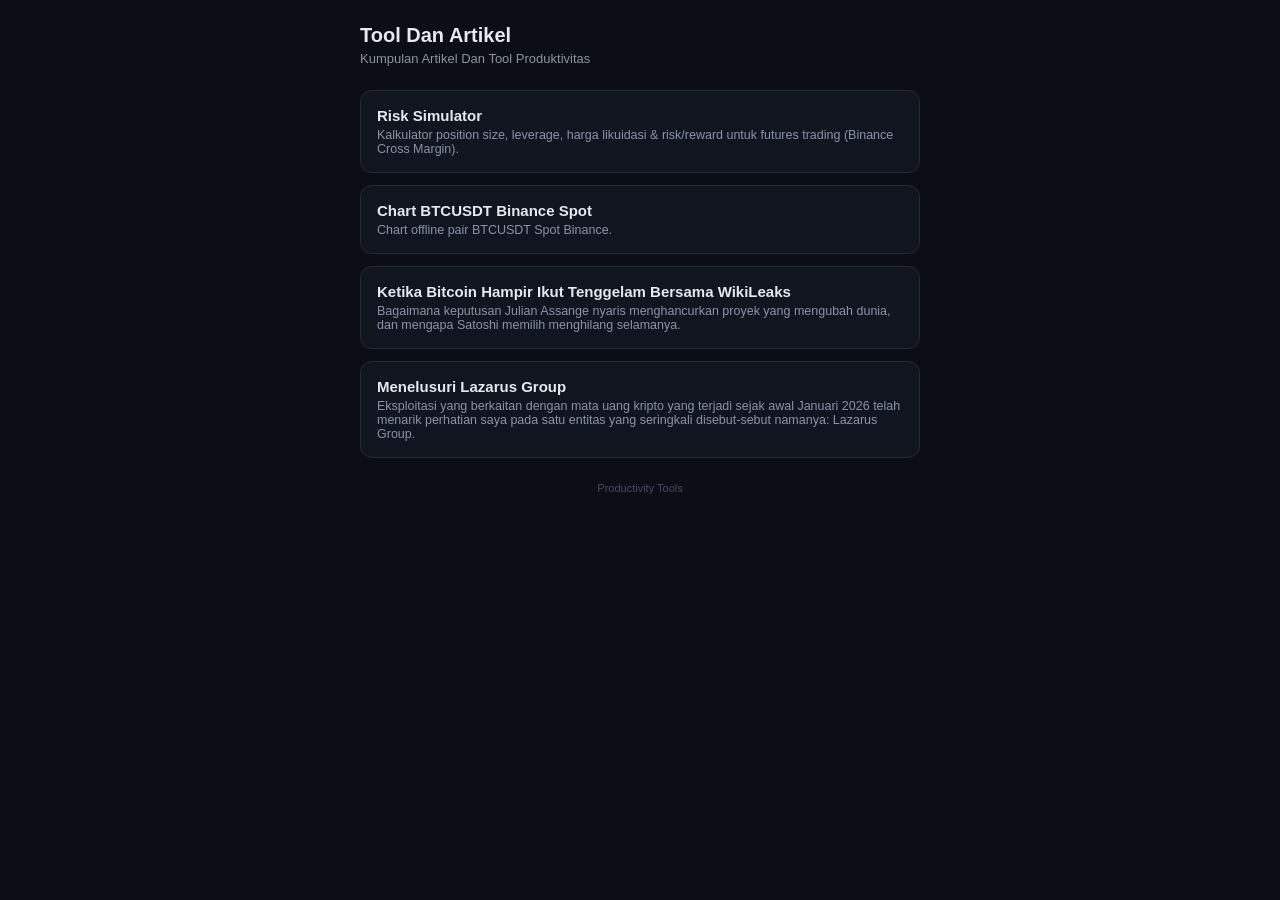
==== index.html @ 6e99598f "add lazarus" ====
<!DOCTYPE html>
<html lang="id">
<head>
<meta charset="UTF-8">
<meta name="viewport" content="width=device-width, initial-scale=1.0">
<title>Index Artikel dan Tool Produktivitas</title>
<style>
  :root{
    --bg:#0b0e14;
    --panel:#11151f;
    --border:#232a3a;
    --text:#e6e9f0;
    --muted:#8b93a7;
    --accent:#3ddc97;
  }
  *{box-sizing:border-box;}
  body{
    margin:0;
    background:var(--bg);
    color:var(--text);
    font-family:-apple-system,BlinkMacSystemFont,'Segoe UI',Roboto,Helvetica,Arial,sans-serif;
    padding:24px 16px;
  }
  .wrap{max-width:560px;margin:0 auto;}
  h1{font-size:20px;margin:0 0 4px;}
  .subtitle{color:var(--muted);font-size:13px;margin-bottom:24px;}
  a.tool{
    display:block;
    background:var(--panel);
    border:1px solid var(--border);
    border-radius:12px;
    padding:16px;
    margin-bottom:12px;
    text-decoration:none;
    color:var(--text);
  }
  a.tool:hover{border-color:var(--accent);}
  a.tool .name{font-weight:700;font-size:15px;margin-bottom:4px;}
  a.tool .desc{color:var(--muted);font-size:12.5px;}
  footer{text-align:center;color:#454c5f;font-size:11px;margin-top:24px;}
</style>
</head>
<body>
<div class="wrap">
  <h1>Tool Dan Artikel</h1>
  <div class="subtitle">Kumpulan Artikel Dan Tool Produktivitas</div>

  <a class="tool" href="./risk-simulator/">
    <div class="name">Risk Simulator</div>
    <div class="desc">Kalkulator position size, leverage, harga likuidasi &amp; risk/reward untuk futures trading (Binance Cross Margin).</div>
  </a>
	<a class="tool" href="./chart/">
		<div class="name">Chart BTCUSDT Binance Spot</div>
		<div class="desc">Chart offline pair BTCUSDT Spot Binance.</div>
	</a>
	<a class="tool" href="./artikel-satoshi-wikileaks/">
		<div class="name">Ketika Bitcoin Hampir Ikut Tenggelam Bersama WikiLeaks</div>
		<div class="desc">Bagaimana keputusan Julian Assange nyaris menghancurkan proyek yang mengubah dunia, dan mengapa Satoshi memilih menghilang selamanya.</div>
	</a>
	<a class="tool" href="./lazarus/">
    <div class="name">Menelusuri Lazarus Group</div>
    <div class="desc">Eksploitasi yang berkaitan dengan mata uang kripto yang terjadi sejak awal Januari 2026 telah menarik perhatian saya pada satu entitas yang seringkali disebut-sebut namanya: Lazarus Group.</div>
  </a>

</div>
<footer>Productivity Tools</footer>
</body>
</html>
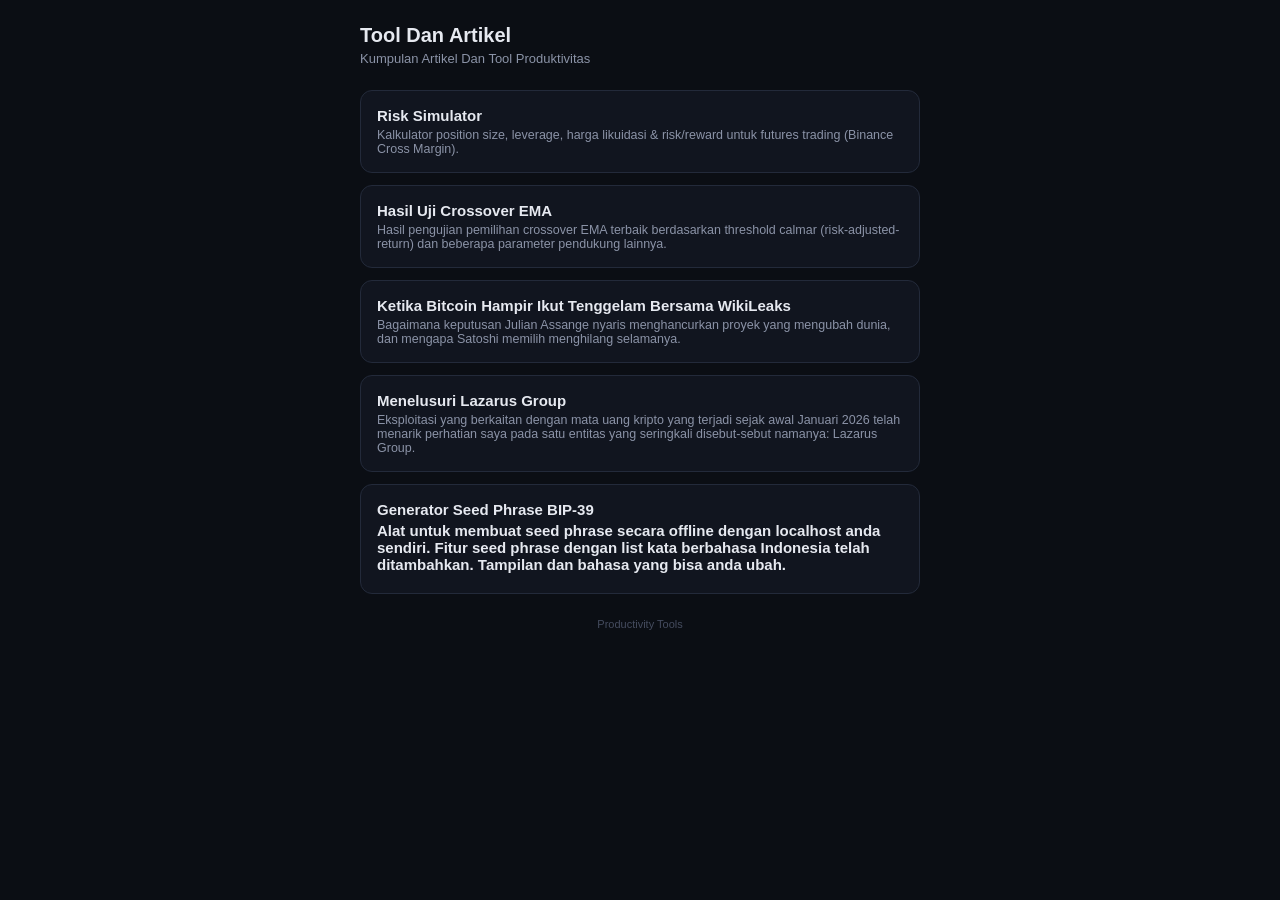
==== commit 6f0029fe: "update chart/backtest.py for add rank by calmar ratio" ====
--- a/index.html
+++ b/index.html
@@ -49,9 +49,9 @@
     <div class="name">Risk Simulator</div>
     <div class="desc">Kalkulator position size, leverage, harga likuidasi &amp; risk/reward untuk futures trading (Binance Cross Margin).</div>
   </a>
-	<a class="tool" href="./chart/">
-		<div class="name">Chart BTCUSDT Binance Spot</div>
-		<div class="desc">Chart offline pair BTCUSDT Spot Binance.</div>
+	<a class="tool" href="https://rovikin.github.io/web/chart/">
+		<div class="name">Hasil Uji Crossover EMA</div>
+		<div class="desc">Hasil pengujian pemilihan crossover EMA terbaik berdasarkan threshold calmar (risk-adjusted-return) dan beberapa parameter pendukung lainnya.</div>
 	</a>
 	<a class="tool" href="./artikel-satoshi-wikileaks/">
 		<div class="name">Ketika Bitcoin Hampir Ikut Tenggelam Bersama WikiLeaks</div>
@@ -61,7 +61,11 @@
     <div class="name">Menelusuri Lazarus Group</div>
     <div class="desc">Eksploitasi yang berkaitan dengan mata uang kripto yang terjadi sejak awal Januari 2026 telah menarik perhatian saya pada satu entitas yang seringkali disebut-sebut namanya: Lazarus Group.</div>
   </a>
-
+	</a>
+	<a class="tool" href="https://rovikin.github.io/bip39/bip39-standalone.html">
+		<div class="name">Generator Seed Phrase BIP-39</div>
+		<div class="name">Alat untuk membuat seed phrase secara offline dengan localhost anda sendiri. Fitur seed phrase dengan list kata berbahasa Indonesia telah ditambahkan. Tampilan dan bahasa yang bisa anda ubah.</div>
+	</a>
 </div>
 <footer>Productivity Tools</footer>
 </body>
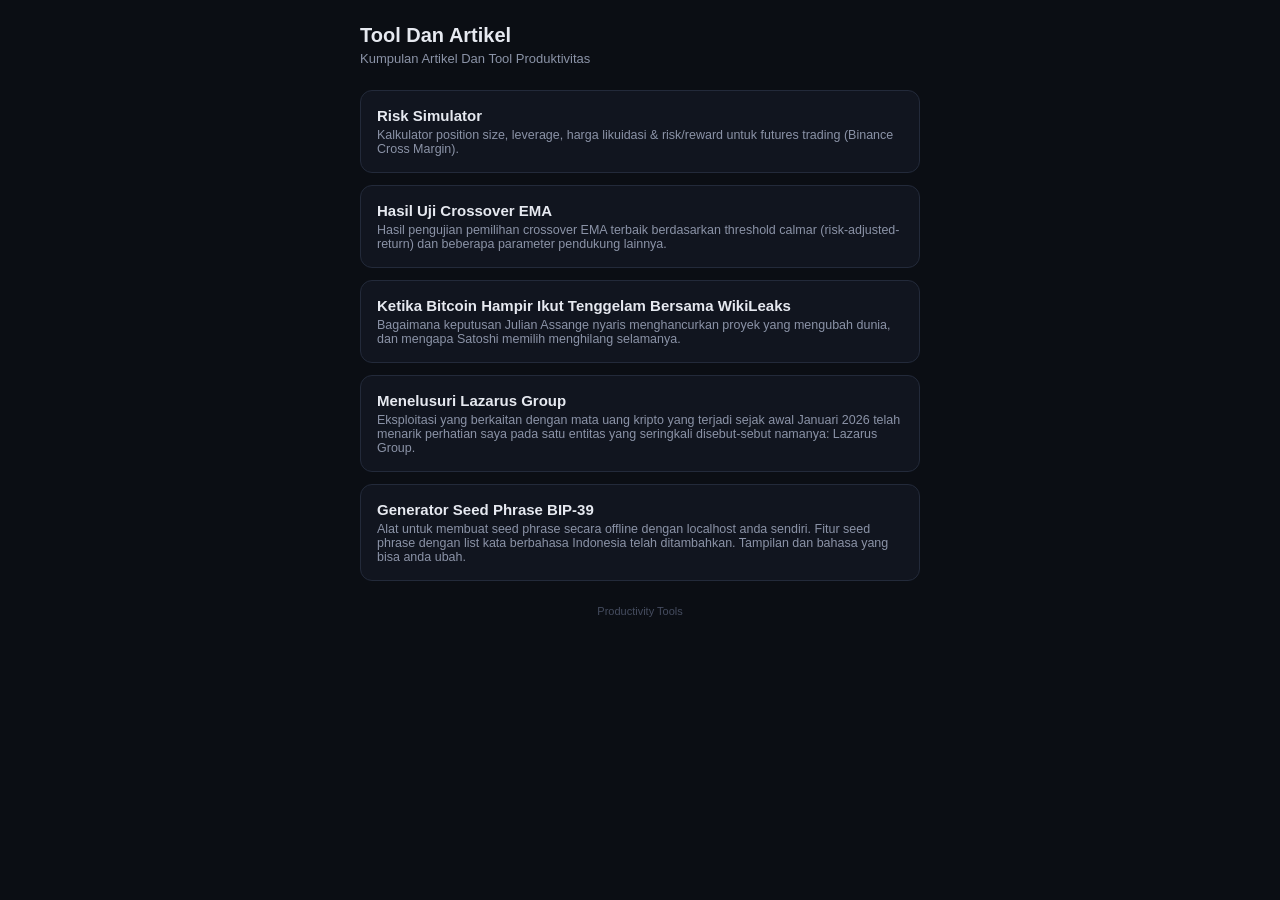
==== commit f48b1f05: "update chart/backtest.py for add rank by calmar ratio" ====
--- a/index.html
+++ b/index.html
@@ -64,7 +64,7 @@
 	</a>
 	<a class="tool" href="https://rovikin.github.io/bip39/bip39-standalone.html">
 		<div class="name">Generator Seed Phrase BIP-39</div>
-		<div class="name">Alat untuk membuat seed phrase secara offline dengan localhost anda sendiri. Fitur seed phrase dengan list kata berbahasa Indonesia telah ditambahkan. Tampilan dan bahasa yang bisa anda ubah.</div>
+		<div class="desc">Alat untuk membuat seed phrase secara offline dengan localhost anda sendiri. Fitur seed phrase dengan list kata berbahasa Indonesia telah ditambahkan. Tampilan dan bahasa yang bisa anda ubah.</div>
 	</a>
 </div>
 <footer>Productivity Tools</footer>
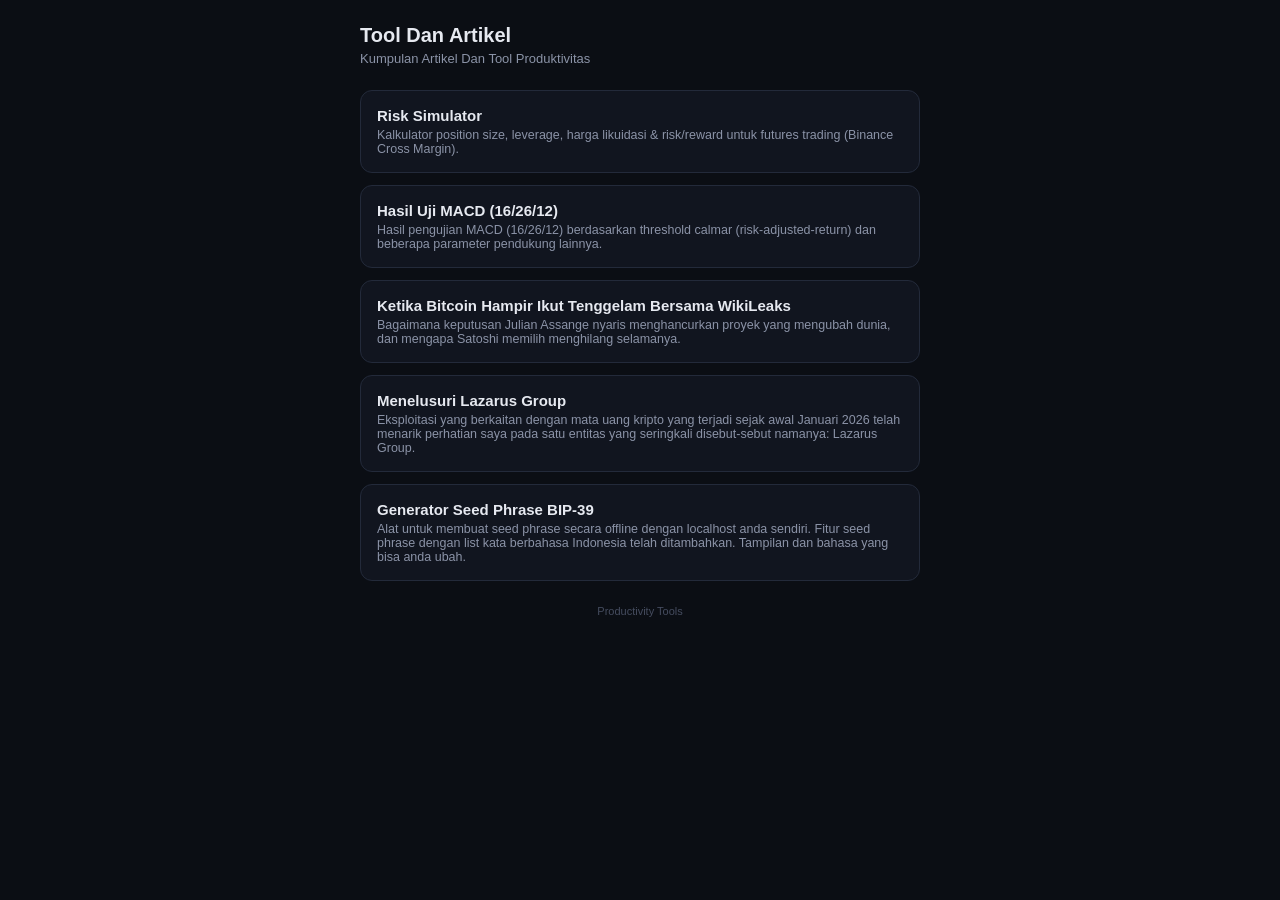
==== commit 26749c3a: "switch from markdown to html" ====
--- a/index.html
+++ b/index.html
@@ -50,8 +50,8 @@
     <div class="desc">Kalkulator position size, leverage, harga likuidasi &amp; risk/reward untuk futures trading (Binance Cross Margin).</div>
   </a>
 	<a class="tool" href="https://rovikin.github.io/web/chart/">
-		<div class="name">Hasil Uji Crossover EMA</div>
-		<div class="desc">Hasil pengujian pemilihan crossover EMA terbaik berdasarkan threshold calmar (risk-adjusted-return) dan beberapa parameter pendukung lainnya.</div>
+		<div class="name">Hasil Uji MACD (16/26/12)</div>
+		<div class="desc">Hasil pengujian MACD (16/26/12) berdasarkan threshold calmar (risk-adjusted-return) dan beberapa parameter pendukung lainnya.</div>
 	</a>
 	<a class="tool" href="./artikel-satoshi-wikileaks/">
 		<div class="name">Ketika Bitcoin Hampir Ikut Tenggelam Bersama WikiLeaks</div>
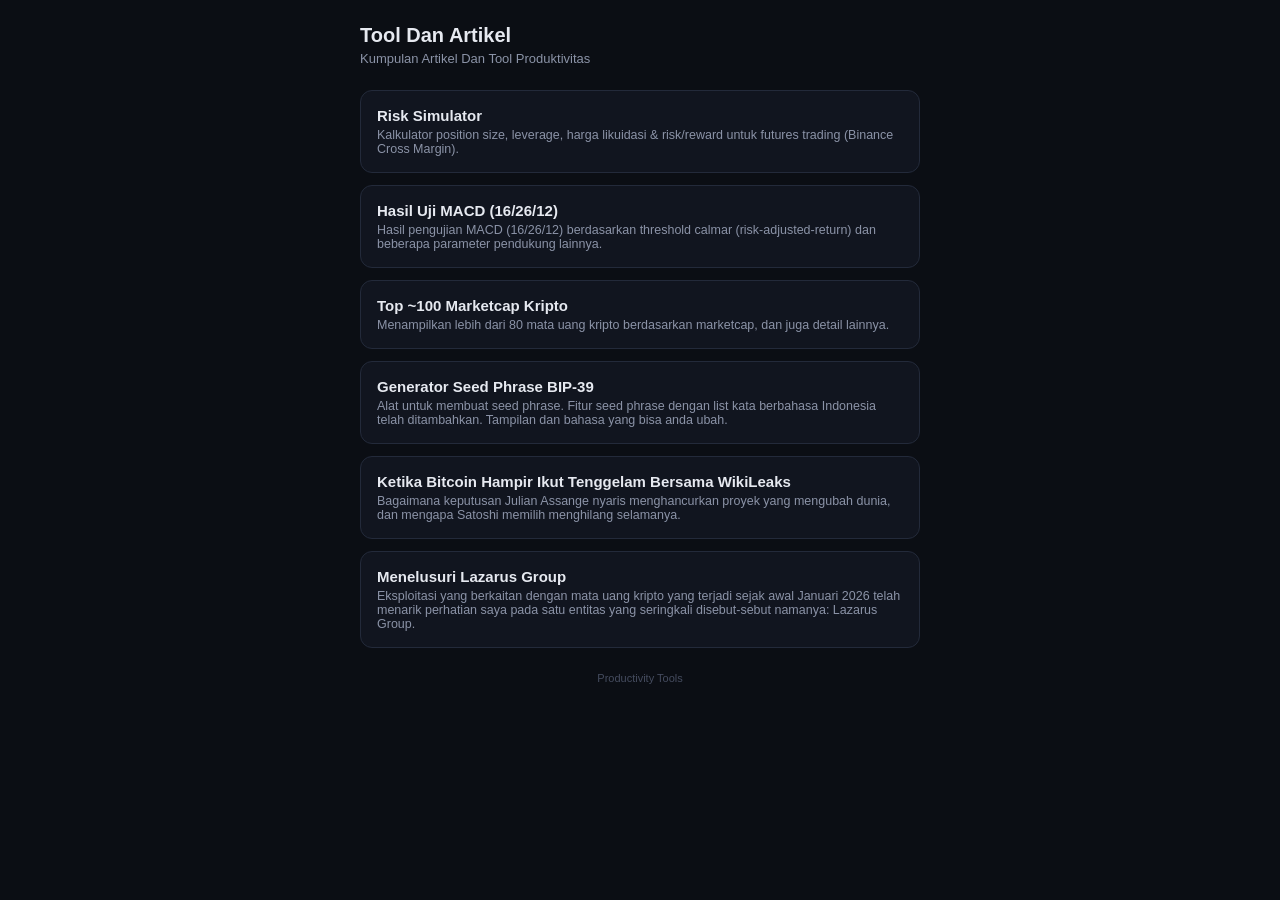
==== commit 32a31f23: "Added some bugs to be fixed later" ====
--- a/index.html
+++ b/index.html
@@ -49,10 +49,19 @@
     <div class="name">Risk Simulator</div>
     <div class="desc">Kalkulator position size, leverage, harga likuidasi &amp; risk/reward untuk futures trading (Binance Cross Margin).</div>
   </a>
-	<a class="tool" href="https://rovikin.github.io/web/chart/">
+	<a class="tool" href="./chart/">
 		<div class="name">Hasil Uji MACD (16/26/12)</div>
 		<div class="desc">Hasil pengujian MACD (16/26/12) berdasarkan threshold calmar (risk-adjusted-return) dan beberapa parameter pendukung lainnya.</div>
 	</a>
+	<a class="tool" href="./big-cap/">
+    <div class="name">Top ~100 Marketcap Kripto</div>
+    <div class="desc">Menampilkan lebih dari 80 mata uang kripto berdasarkan marketcap, dan juga detail lainnya. </div>
+  </a>
+	</a>
+  <a class="tool" href="https://rovikin.github.io/bip39/bip39-standalone.html">
+    <div class="name">Generator Seed Phrase BIP-39</div>
+    <div class="desc">Alat untuk membuat seed phrase. Fitur seed phrase dengan list kata berbahasa Indonesia telah ditambahkan. Tampilan dan bahasa yang bisa anda ubah.</div>
+  </a>
 	<a class="tool" href="./artikel-satoshi-wikileaks/">
 		<div class="name">Ketika Bitcoin Hampir Ikut Tenggelam Bersama WikiLeaks</div>
 		<div class="desc">Bagaimana keputusan Julian Assange nyaris menghancurkan proyek yang mengubah dunia, dan mengapa Satoshi memilih menghilang selamanya.</div>
@@ -62,10 +71,6 @@
     <div class="desc">Eksploitasi yang berkaitan dengan mata uang kripto yang terjadi sejak awal Januari 2026 telah menarik perhatian saya pada satu entitas yang seringkali disebut-sebut namanya: Lazarus Group.</div>
   </a>
 	</a>
-	<a class="tool" href="https://rovikin.github.io/bip39/bip39-standalone.html">
-		<div class="name">Generator Seed Phrase BIP-39</div>
-		<div class="desc">Alat untuk membuat seed phrase secara offline dengan localhost anda sendiri. Fitur seed phrase dengan list kata berbahasa Indonesia telah ditambahkan. Tampilan dan bahasa yang bisa anda ubah.</div>
-	</a>
 </div>
 <footer>Productivity Tools</footer>
 </body>
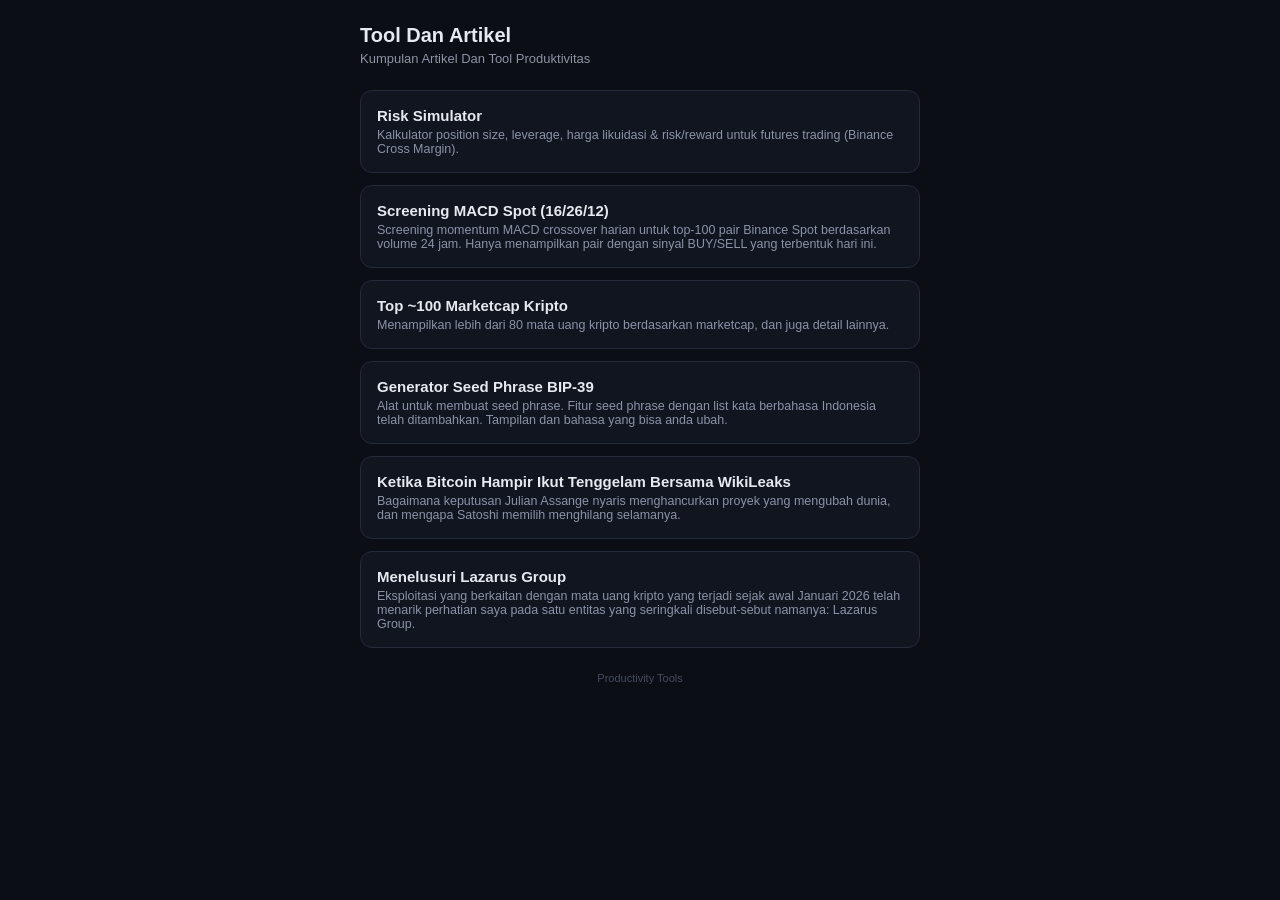
==== commit 849f9efb: "added futures screening and other fix" ====
--- a/index.html
+++ b/index.html
@@ -49,14 +49,13 @@
     <div class="name">Risk Simulator</div>
     <div class="desc">Kalkulator position size, leverage, harga likuidasi &amp; risk/reward untuk futures trading (Binance Cross Margin).</div>
   </a>
-	<a class="tool" href="./chart/">
-		<div class="name">Hasil Uji MACD (16/26/12)</div>
-		<div class="desc">Hasil pengujian MACD (16/26/12) berdasarkan threshold calmar (risk-adjusted-return) dan beberapa parameter pendukung lainnya.</div>
+	<a class="tool" href="./signal/spot/">
+		<div class="name">Screening MACD Spot (16/26/12)</div>
+		<div class="desc">Screening momentum MACD crossover harian untuk top-100 pair Binance Spot berdasarkan volume 24 jam. Hanya menampilkan pair dengan sinyal BUY/SELL yang terbentuk hari ini.</div>
 	</a>
 	<a class="tool" href="./big-cap/">
     <div class="name">Top ~100 Marketcap Kripto</div>
     <div class="desc">Menampilkan lebih dari 80 mata uang kripto berdasarkan marketcap, dan juga detail lainnya. </div>
-  </a>
 	</a>
   <a class="tool" href="https://rovikin.github.io/bip39/bip39-standalone.html">
     <div class="name">Generator Seed Phrase BIP-39</div>
